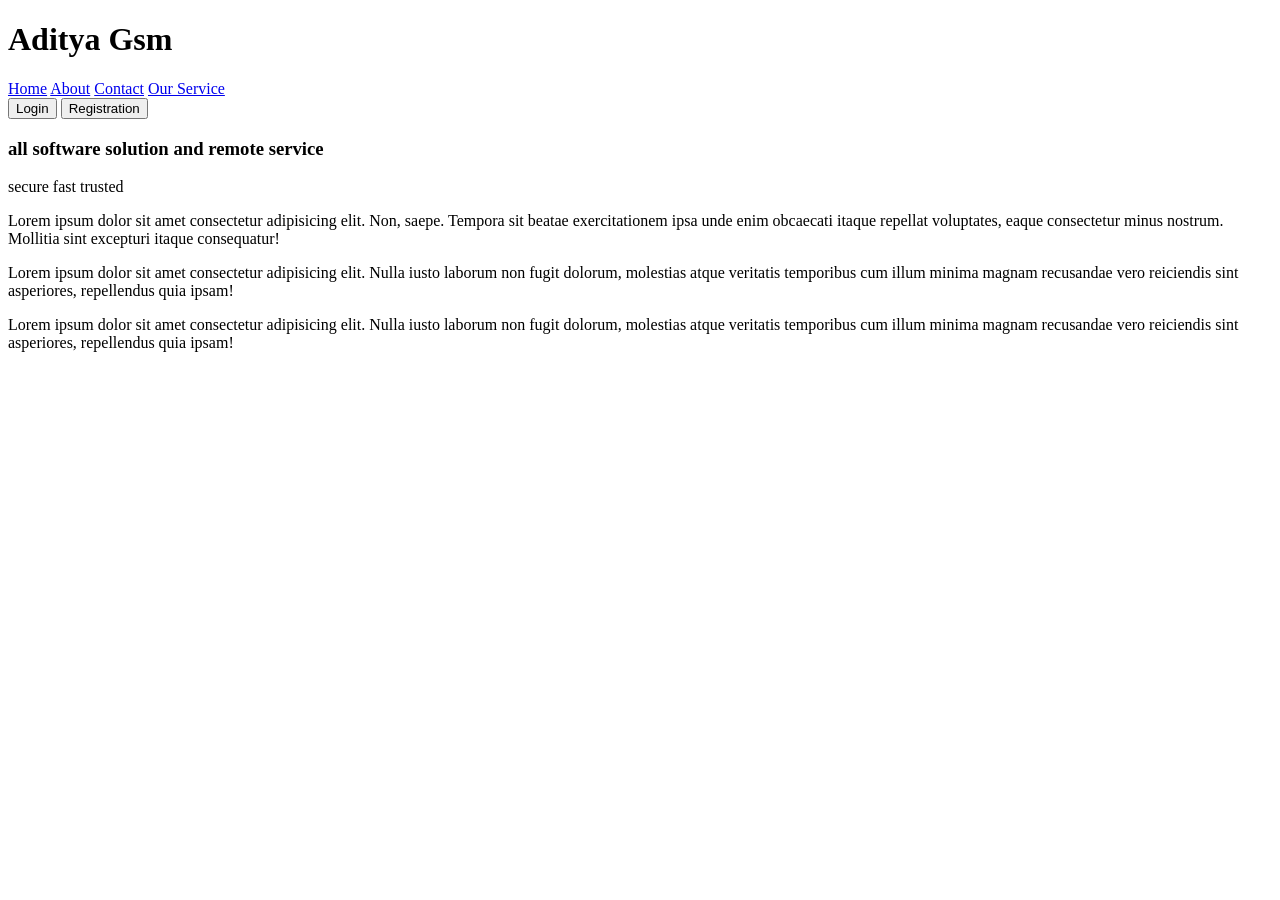
==== index.html @ 76359cb3 "Rename FRONT.HTML to index.html" ====
<!DOCTYPE html>
<html lang="en">
<head>
    <meta charset="UTF-8">
    <meta name="viewport" content="width=device-width, initial-scale=1.0">
    <title>ADITYA GSM </title>
    <link rel="stylesheet" href="front.css">
</head>
<body>
    <header>
    <div class="header1">
<div class="content1">
    <h1 class="one"> Aditya Gsm </h1>
     <div class="nav">
        <a href="FRONT.HTML">Home</a>
        <a href="about.html">About</a>
        <a href="contact.html">Contact</a>
        <a href="service.html">Our Service</a>
    </div>
    <div class="btn">
    <button class="log" onclick="window.location.href='login.html'">
    Login
</button>
 <button class="reg"
onclick="window.location.href='registration/index.html'">
Registration
</button>
</div>
    <h3 class="third">
       all software <span class="highlight">solution</span> and remote  <span class="highlight">service</span> 
    </h3>
    <p class="para1"> secure fast trusted</p>
</div>
    </div>
    </header>
    <main class="page2">
        <div class="content2">
                <p class="para2">
                Lorem ipsum dolor sit amet consectetur adipisicing elit. Non, saepe. Tempora sit beatae exercitationem ipsa unde enim obcaecati itaque repellat voluptates, eaque consectetur minus nostrum. Mollitia sint excepturi itaque consequatur!</p>
            </div>
        </div>
    </main>
    <main class="page3">
<div class="contant3">
    <p class="para3">
        Lorem ipsum dolor sit amet consectetur adipisicing elit. Nulla iusto laborum non fugit dolorum, molestias atque veritatis temporibus cum illum minima magnam recusandae vero reiciendis sint asperiores, repellendus quia ipsam!
    </p>
</div>
    </main>
     <main class="page4">
<div class="contant4">
    <p class="para4">
        Lorem ipsum dolor sit amet consectetur adipisicing elit. Nulla iusto laborum non fugit dolorum, molestias atque veritatis temporibus cum illum minima magnam recusandae vero reiciendis sint asperiores, repellendus quia ipsam!
    </p>
</div>
    </main>
</body>
</html>
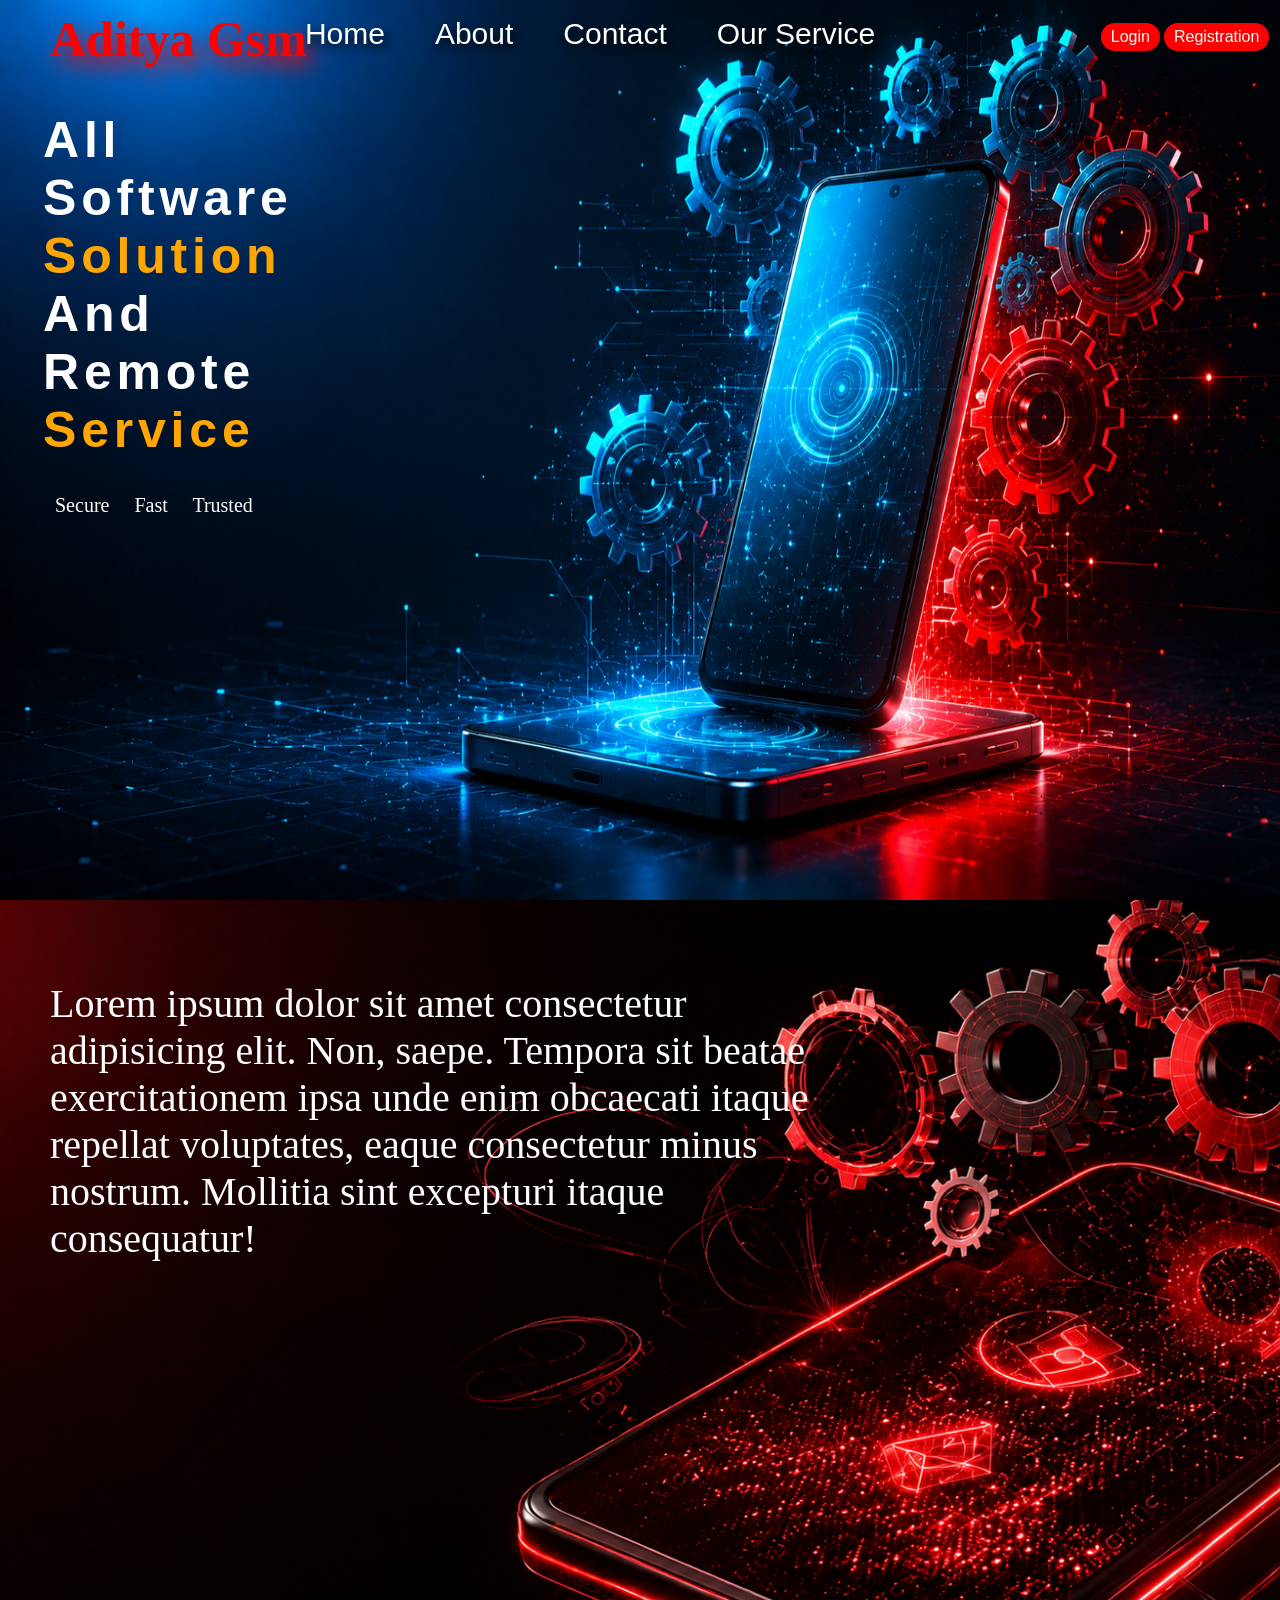
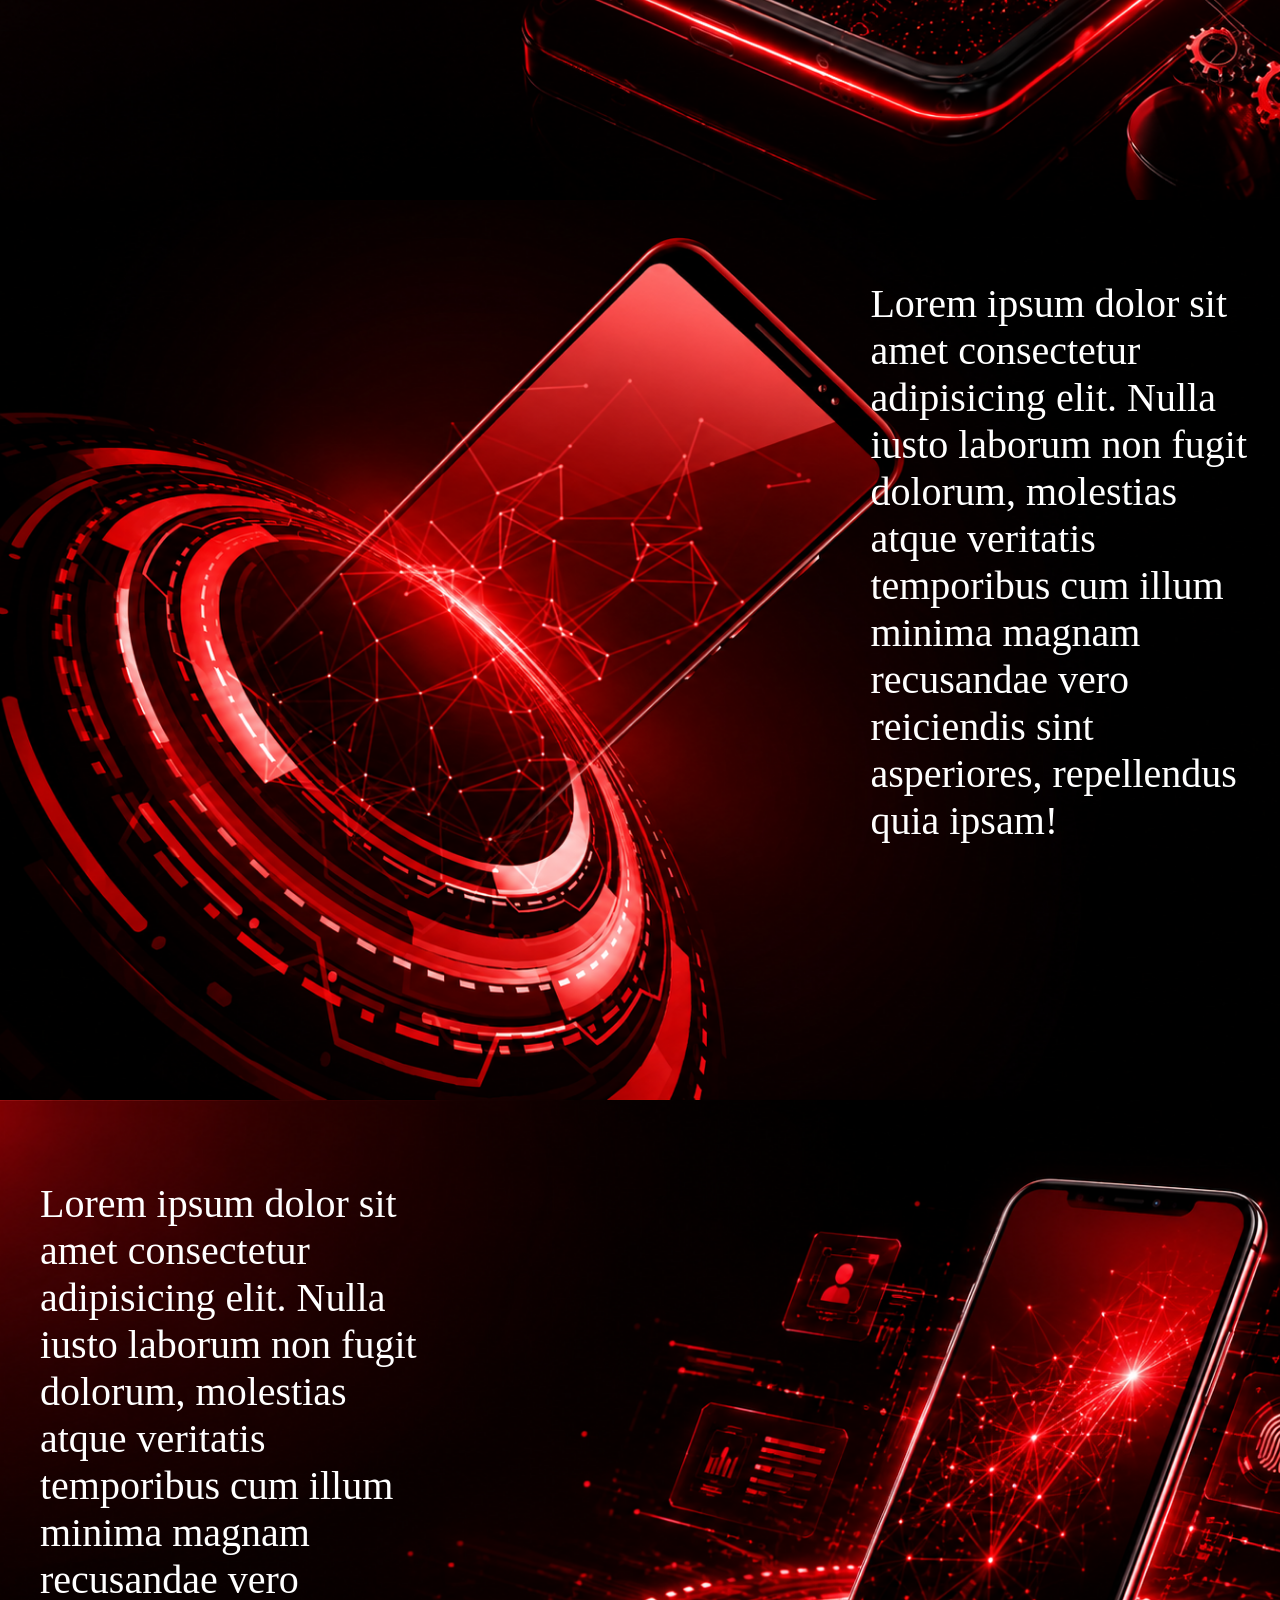
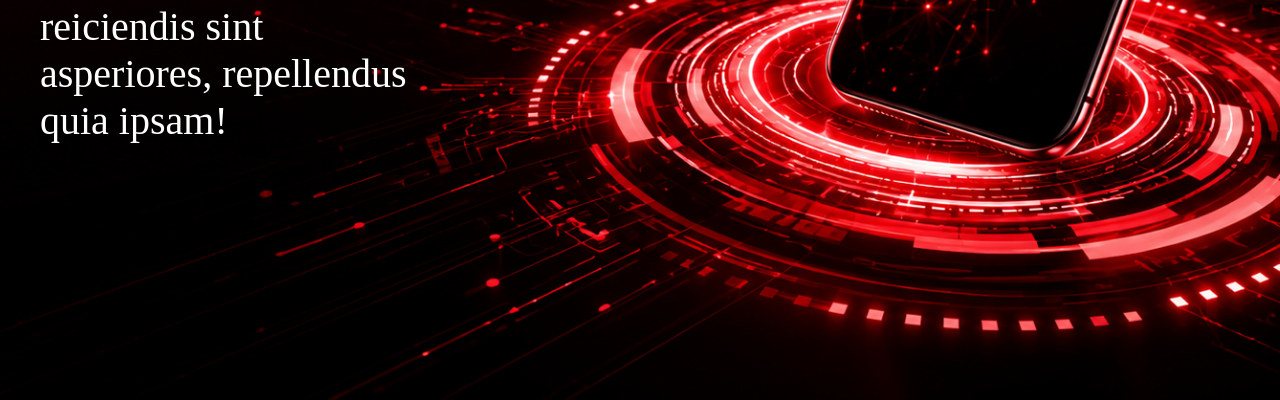
==== commit 75950b25: "Update links from FRONT.HTML to index.html" ====
--- a/index.html
+++ b/index.html
@@ -12,7 +12,7 @@
 <div class="content1">
     <h1 class="one"> Aditya Gsm </h1>
      <div class="nav">
-        <a href="FRONT.HTML">Home</a>
+        <a href="index.html">Home</a>
         <a href="about.html">About</a>
         <a href="contact.html">Contact</a>
         <a href="service.html">Our Service</a>
--- a/front.css
+++ b/front.css
@@ -0,0 +1,167 @@
+*{
+    margin: 0px;
+    padding: 0px;
+}
+body{
+    margin: 0px;
+    padding: 0px;
+    background: url(image\ gsm\ blue.png);
+    background-repeat: no-repeat;
+    background-size: 100% 100vh;
+    height: 80vh;
+    position: absolute;
+}
+header{
+    width: 100%;
+    height: 100vh;
+}
+.nav{
+    position: fixed;
+    top: 0px;
+    left: 0px;
+    width: 100%;
+    display: flex;
+    justify-content: center;
+    gap: 30px;
+    padding: 10px;
+    z-index: 100;
+    color: white;
+    font-size: 30px;
+}
+.nav a{
+    text-decoration: none;
+    text-shadow: 3px 5px 10px black;
+    color: white;
+    font-size: 30px;
+    position: relative;
+    right: 60px;
+    font-family:'Gill Sans', 'Gill Sans MT', Calibri, 'Trebuchet MS', sans-serif;
+    padding: 7px 10px;
+}
+.nav a:hover{
+box-shadow: 2px 3px 20px rgb(255, 3, 3);
+scale: 1.2;
+border-radius: 40px;
+}
+ .one{
+  color: red; 
+  font-family: inherit;
+  position: relative;
+  left: 50px;
+  top: 10px;
+  font-size: 50px;
+  text-shadow: 5px 10px 20px rgb(255, 0, 0);}
+  .reg{
+    border: none;
+    background-color: red;
+    color: white;
+    padding: 5px 10px;
+    position: relative;
+    left: 86%;
+    bottom: 35px;
+    border-radius: 50px;
+    cursor: pointer;
+    font-size: 16px;
+  }
+  .log{
+    border: none;
+    background-color: red;
+    color: white;
+    padding: 5px 10px;
+    position: relative;
+    left: 86%;
+    bottom: 35px;
+     cursor:pointer;
+    border-radius: 50px;
+    font-size: 16px;
+  }
+  .reg:hover,.log:hover{
+    scale: 1.1;
+    box-shadow: 3px 5px 10px red;
+  }
+  
+   .btn{
+    position: relative;
+    z-index: 1000;
+}
+  .third{
+    font-size: 50px;
+    font-family: Verdana, Geneva, Tahoma, sans-serif;
+    width: 60px;
+    height: auto;
+    color: white;
+    position: relative;
+    left: 43px;
+    top: 25px;
+    letter-spacing: 0.3rem;
+    text-transform: capitalize;
+  }
+  .highlight{
+    color: rgb(255, 166, 2);
+  }
+  .para1{
+    color: white;
+    font-size: 20px;
+    position: relative;
+    top: 30px;
+    left: 35px;
+    gap: 30px;
+    padding: 20px;
+    margin: 10px 0px;
+    word-spacing: 20px;
+    text-transform: capitalize;
+  }
+  
+  .page2{
+    font-size: 30px;
+    color: white;
+       background: url(red\ background1.png);
+   background-size: cover;
+   background-repeat: no-repeat;
+    background-position: center;
+    width: 100%;
+    height: 100vh;
+  }
+  
+  .para2{
+    font-size: 40px;
+    width: 60%;
+    padding-top: 80px;
+    position: relative;
+    left: 50px;
+}
+.page3{
+    font-size: 30px;
+    color: white;
+       background: url(red\ background\ 2.png);
+   background-size: cover;
+   background-repeat: no-repeat;
+    background-position: center;
+    width: 100%;
+    height: 100vh;
+  }
+   .para3{
+    font-size: 40px;
+    width: 60%;
+    padding-top: 80px;
+    position: relative;
+    left:68%;
+    width: 400px;
+}
+.page4{
+    font-size: 30px;
+    color: white;
+       background: url(background\ red3.png);
+   background-size: cover;
+   background-repeat: no-repeat;
+    background-position: center;
+    width: 100%;
+    height: 100vh;
+  }
+   .para4{
+    font-size: 40px;
+    width: 400px;
+    padding-top: 80px;
+    position: relative;
+    left: 40px;
+}
